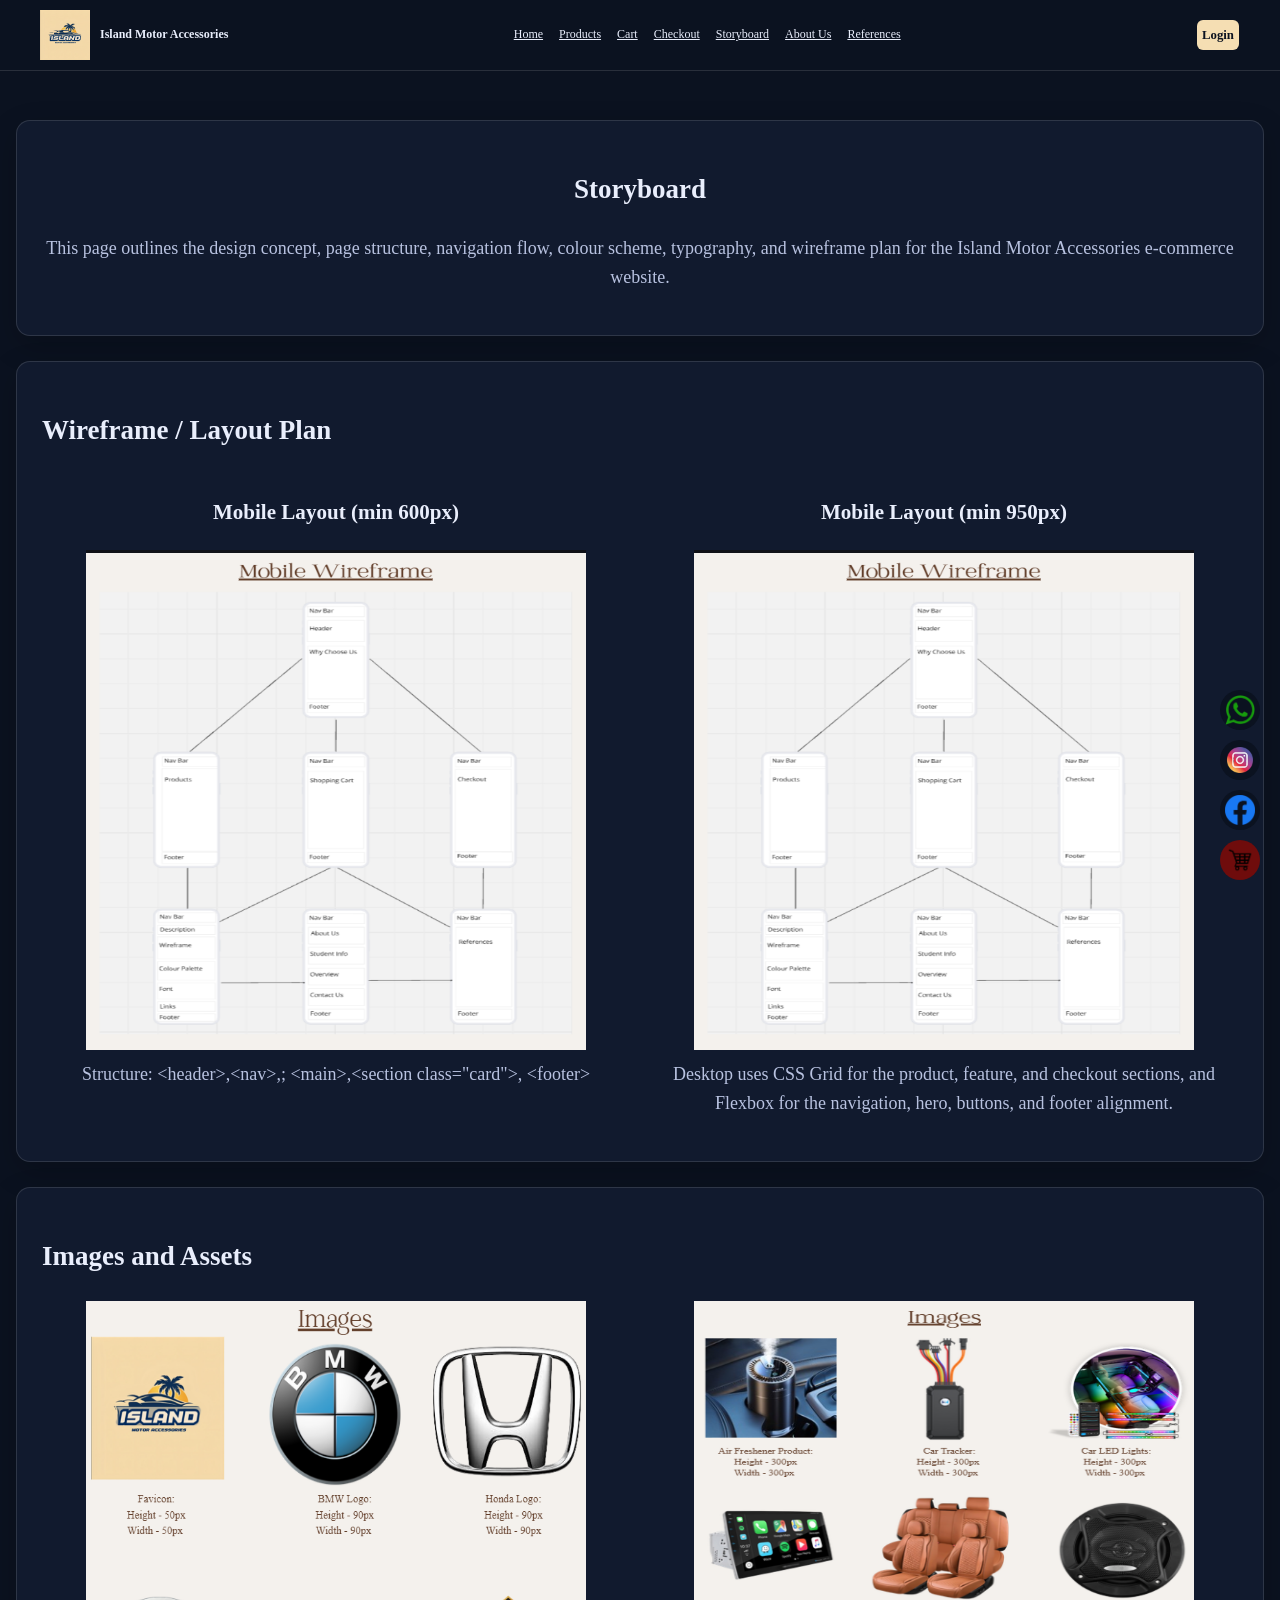
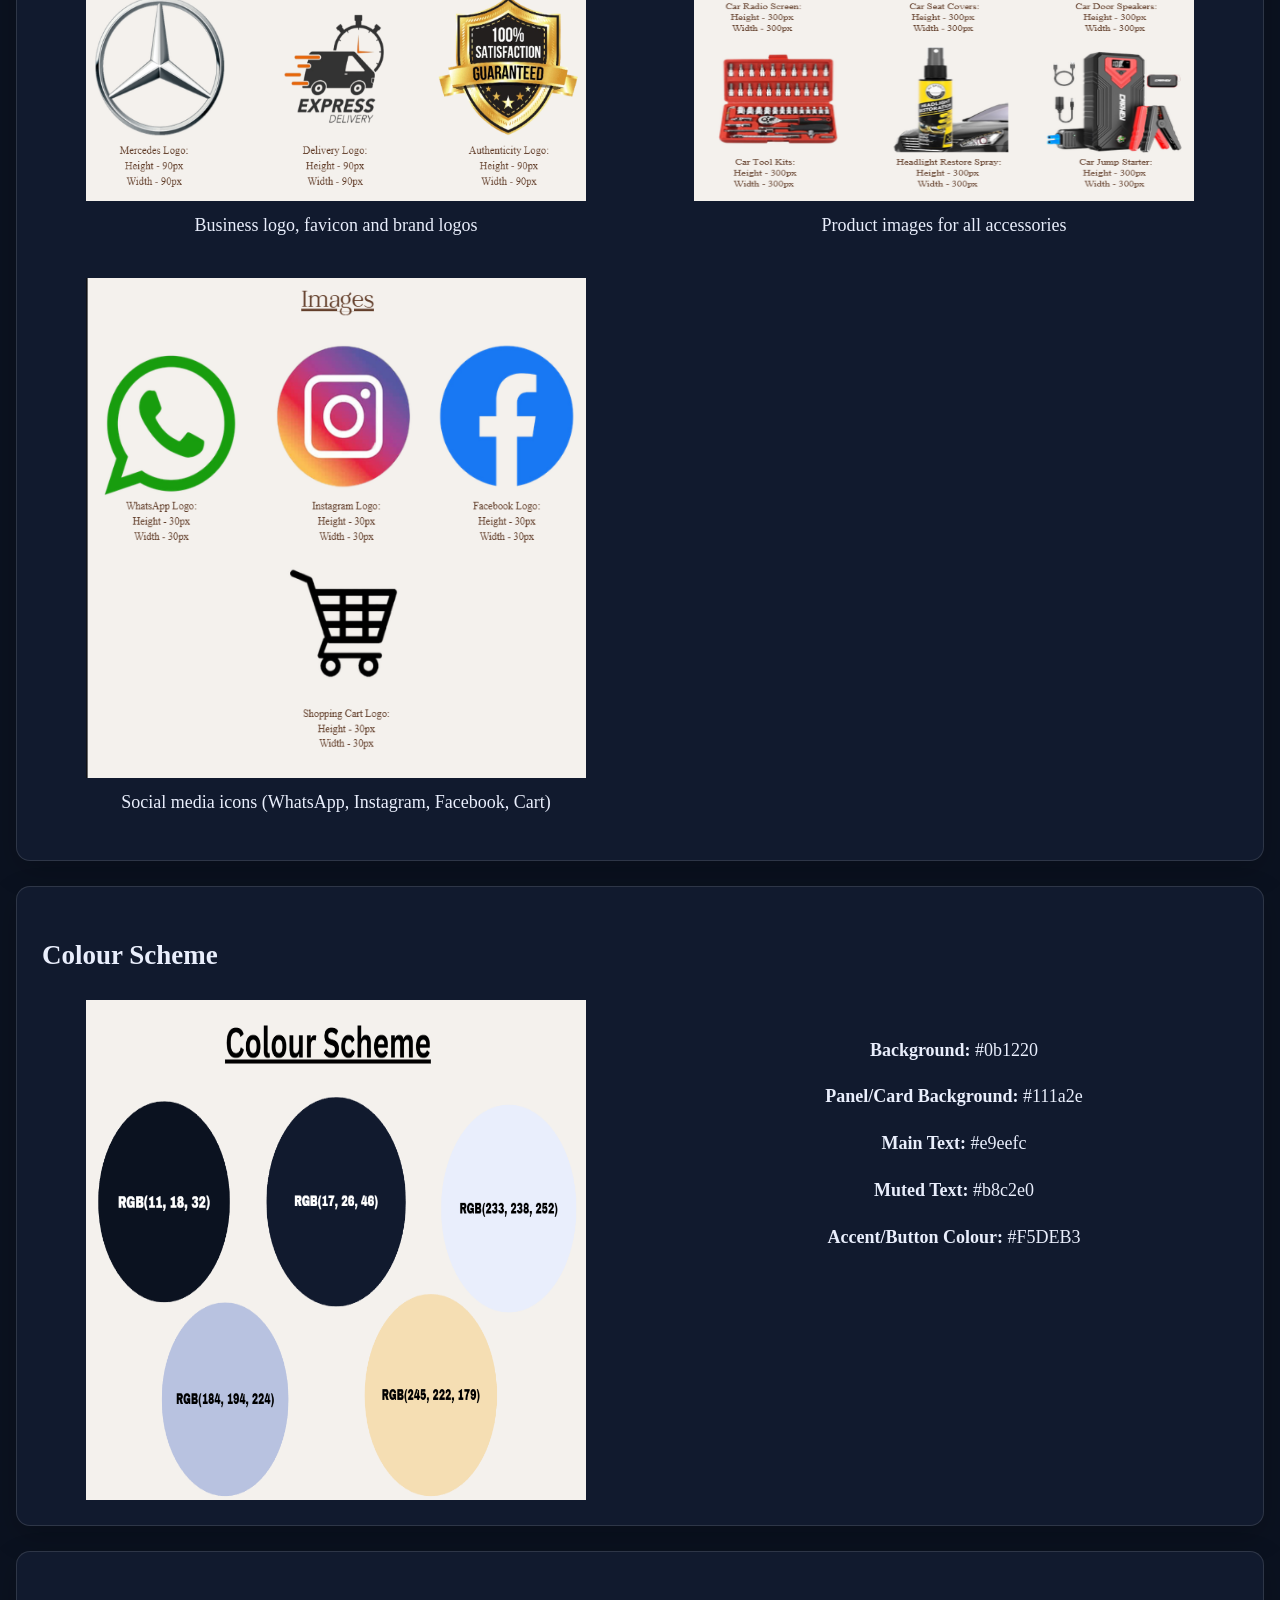
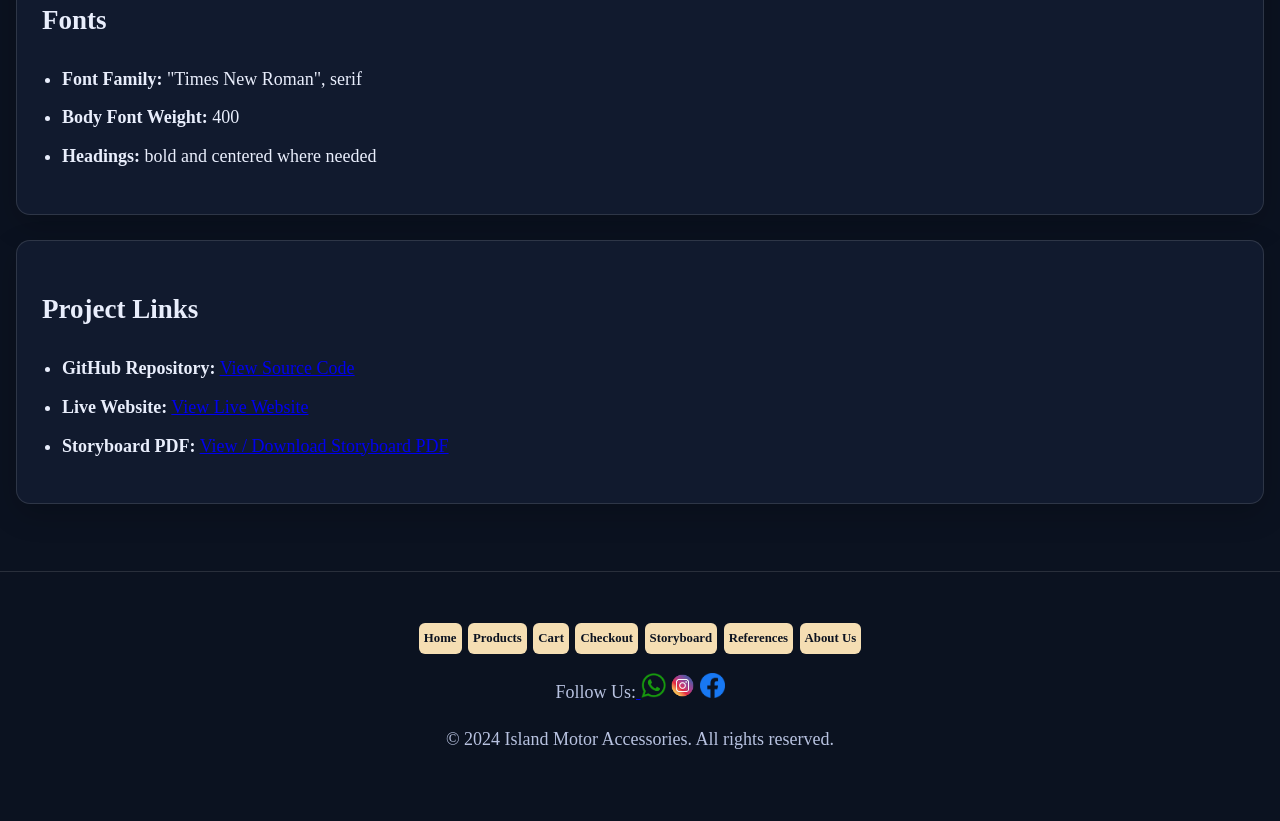
==== Codes/storyboard.html @ e806b503 "Add files via upload" ====
<!--K'Vonne Marshall, 2406408, LAB #2/-->

<!DOCTYPE html>
<html lang="en">
<head>
    <meta charset="UTF-8">
    <meta name="viewport" content="width=device-width, initial-scale=1.0">
    <title>Island Motor Accessories | Storyboard</title>
    <link rel="icon" href="../Assets/Logo.png" type="image/png">
    <link rel="stylesheet" href="../style.css">
</head>
<body>
    <header class="site-header">
            <div class="nav-bar">
                <a href="index.html" class="brand">
                    <img src="../Assets/Logo.png" alt="Logo" class="logo">
                    <span class="brand-name">Island Motor Accessories</span>
                </a>

                <nav class="nav-links">
                    <a href="index.html" title="Home">Home</a>
                    <a href="products.html" title="Products">Products</a>
                    <a href="cart.html" title="Cart">Cart</a>
                    <a href="checkout.html" title="Checkout">Checkout</a>
                    <a href="storyboard.html" title="storyboard">Storyboard</a>
                    <a href="about.html" title="About Us">About Us</a>
                    <a href="references.html" title="References">References</a>

                </nav>

                <div class="nav-right">
                    <div id="user-badge" class="user-badge">
                        <span id="user-initial" class="user-initial"></span>
                        <span id="welcome-user"></span>
                    </div>

                    <a href="login.html" id="auth-link" class="btn-primary footer-btn">Login</a>
                    <button id="logout-btn" class="btn-primary footer-btn" type="button">Logout</button>
                </div>
            </div>
        </header>

    <main class="container">
        <section class="card">
            <h1 class="center">Storyboard</h1>
            <p class="muted center">
                This page outlines the design concept, page structure, navigation flow, colour scheme,
                typography, and wireframe plan for the Island Motor Accessories e-commerce website.
            </p>
        </section>

        <section class="card">
            <h2>Wireframe / Layout Plan</h2>

                <div class="image-grid">
                    <div class="image-item">
                        <h3>Mobile Layout (min 600px)</h3>
                        <img src="../Assets/Mobile.png" alt="Mobile layout storyboard">
                        <p class="muted">
                            Structure: &lt;header&gt;,&lt;nav&gt;,; &lt;main&gt,&lt;section class="card"&gt, &lt;footer&gt
                         </p>                        
                </div>

                <div class="image-item">
                     <h3>Mobile Layout (min 950px)</h3>
                    <img src="../Assets/Mobile.png" alt="Mobile layout storyboard">
                <p class="muted">
                Desktop uses CSS Grid for the product, feature, and checkout sections, and Flexbox for the navigation, hero, buttons, and footer alignment.                </p>
        </section>  

        <section class="card">
            <h2>Images and Assets</h2>

            <div class="image-grid">

                <div class="image-item">
                    <img src="../Assets/Images (1).png" alt="">
                    <p>Business logo, favicon and brand logos</p>
                </div>

                <div class="image-item">
                    <img src="../Assets/Images (2).png" alt="">
                    <p>Product images for all accessories</p>
                </div>

                <div class="image-item">
                    <img src="../Assets/Images (3).png" alt="">
                    <p>Social media icons (WhatsApp, Instagram, Facebook, Cart)</p>
                </div>

            </div>
        </section>

        <section class="card">
            <h2>Colour Scheme</h2>

            <div class="image-grid">
                    <div class="image-item">
                        <img src="../Assets/Colour Scheme.png" alt="Colour palette with RGB values">
                    </div>
            <ul>
                <p><strong>Background:</strong> #0b1220</p>
                <p><strong>Panel/Card Background:</strong> #111a2e</p>
                <p><strong>Main Text:</strong> #e9eefc</p>
                <p><strong>Muted Text:</strong> #b8c2e0</p>
                <p><strong>Accent/Button Colour:</strong> #F5DEB3</p></ul>
        </section>

        <section class="card">
            <h2>Fonts</h2>
            <ul>
                <li><strong>Font Family:</strong> "Times New Roman", serif</li>
                <li><strong>Body Font Weight:</strong> 400</li>
                <li><strong>Headings:</strong> bold and centered where needed</li>
            </ul>
        </section>

        <section class="card">
            <h2>Project Links</h2>
            <ul>
                <li>
                    <strong>GitHub Repository:</strong>
                    <a href="PASTE-YOUR-GITHUB-LINK-HERE" target="_blank" rel="noopener">
                        View Source Code
                    </a>
                </li>
                <li>
                    <strong>Live Website:</strong>
                    <a href="http://127.0.0.1:5500/Codes/index.html" target="_blank" rel="noopener">
                        View Live Website
                    </a>
                </li>
                <li>
                    <strong>Storyboard PDF:</strong>
                    <a href="../Assets/Storyboard.pdf" target="_blank" rel="noopener">
                        View / Download Storyboard PDF
                    </a>
                </li>
            </ul>
        </section>
    </main>

   <footer class="site-footer">
            <nav class="footer-nav" aria-label="Footer Navigation">
                <a href="index.html" class="btn-primary footer-btn">Home</a>
                <a href="products.html" class="btn-primary footer-btn">Products</a>
                <a href="cart.html" class="btn-primary footer-btn">Cart</a>
                <a href="checkout.html" class="btn-primary footer-btn">Checkout</a>
                <a href="storyboard.html" class="btn-primary footer-btn">Storyboard</a>
                <a href="references.html" class="btn-primary footer-btn">References</a>
                <a href="about.html" class="btn-primary footer-btn">About Us</a>
                
                <p>Follow Us:<a href="https://wa.me/18763150309" target="_blank" class="whatsapp"> <img src="../Assets/WhatsApp-removebg-preview (1).png" alt="Logo" class="social-icon"></a>
                <a href="https://www.instagram.com/islandmotorja/" target="_blank" class="instagram"><img src="../Assets/Insta-removebg-preview.png" alt="Logo" class="social-icon"></a>
                <a href="https://www.facebook.com/profile.php?id=61577443343375" target="_blank" class="facebook"><img src="../Assets/Facebook_Logo__2019_-removebg-preview.png" alt="Logo" class="social-icon"></a>
                </p>
                <p>&copy; 2024 Island Motor Accessories. All rights reserved.</p>

            </nav>
            <div class="floating-socials">
                <a href="https://wa.me/18763150309" target="_blank" class="whatsapp"><img src="../Assets/WhatsApp-removebg-preview (1).png" alt="Logo" class="logo"></a>
                <a href="https://www.instagram.com/islandmotorja/" target="_blank" class="instagram"><img src="../Assets/Insta-removebg-preview.png" alt="Logo" class="logo"></a>
                <a href="https://www.facebook.com/profile.php?id=61577443343375" target="_blank" class="facebook"><img src="../Assets/Facebook_Logo__2019_-removebg-preview.png" alt="Logo" class="logo"></a>
                <a href="cart.html" class="cart"><img src="../Assets/Cart-removebg-preview.png" alt="Logo" class="logo"></a>
            </div>
       </footer>

    <script src="../script.js"></script>
</body>
</html>
---- style.css ----
:root{
  --bg: #0b1220;  
  --panel: #111a2e;  
  --text: #e9eefc;   
  --muted: #b8c2e0;  
  --accent: #6ee7ff;
  --border: rgba(255,255,255,.12);

  --radius: 14px;
  --maxw: 1800px;
  --font: "Times New Roman", serif;
  --font-weight: 400;
}

.center{
  text-align: center;
}

.brand-title{
  font-size: 2.5rem;
  color: wheat;
}

.tagline{
  font-size: 1.2rem;
  margin-bottom: 10px;
}

.btn-primary{
  display: inline-block;
  margin-top: 15px;
  padding: 12px 20px;
  background: wheat;
  color: #0b1220;
  border-radius: 10px;
  text-decoration: none;
  font-weight: bold;
}

.btn-primary:hover{
  opacity: 0.9;
}

.trust{
  margin-top: 15px;
}

.contact-box{
  max-width: 1800px;
  margin: 30px auto;
  text-align: center;
}

.contact-buttons{
  margin-top: 15px;
  display: flex;
  justify-content: center;
  gap: 10px;
}

.feature-box{
  background: var(--panel);
  padding: 70px;
  border-radius: var(--radius);
  border: 5px solid var(--border);
  text-align: center;
  box-shadow: 20px 10px 20px rgba(37, 36, 36, 0.095);
  transition: transform 0.3s ease, box-shadow 0.3s ease;
}

.feature-box:hover{
  transform: translateY(-10px) scale(1.02);
  box-shadow: 0 15px 35px rgba(0, 0, 0, 0.4);
}

.feature-box img{
  width: 90px;
  height: 90px;
  object-fit: contain;
  margin-bottom: 15px;
}

.features{
  display: grid;
  gap: 30px;
  margin-top: 25px;
}

@media (min-width: 768px){
  .features{
    grid-template-columns: repeat(3, 1fr);
  }
}

.floating-socials{
  position: fixed;
  bottom: 20px;
  right: 20px;
  display: flex;
  flex-direction: column;
  gap: 10px;
}

.floating-socials a{
  width: 40px;
  height: 40px;
  font-size: 16px;
  display: flex;
  align-items: center;
  justify-content: center;
  border-radius: 50%;
  color: white;
  text-decoration: none;
}

.floating-socials img{
  width: 30px;
  height: 30px;
}

.whatsapp{
  background: #0b1220;
}

.instagram{
  background: #0b1220;
}

.facebook{
  background: #0b1220;
}

.cart{
  background: rgb(111, 12, 12);
}

body{
  margin: 0;                       
  font-family: var(--font);        
  background: var(--bg);           
  color: var(--text);              
  line-height: 1.6;             
}

.container{
  width: min(100% - 32px, var(--maxw));
  margin: 0 auto;
}

.site-header{
  position: sticky;
  top: 0;
  z-index: 1000;
  background: var(--bg);
  border-bottom: 1px solid var(--border);
  padding: 10px 0;
}

.nav-bar{
  display: grid;
  grid-template-columns: auto 1fr auto;
  align-items: center;
  gap: 20px;
  padding: 0 40px;
}

.nav-links{
  display: flex;
  justify-content: center;
  align-items: center;
  gap: 14px;
  flex-wrap: wrap;
  text-decoration: underline;
}

.nav-links a{
  padding: 1px 1px;
  font-size: .75rem;
  white-space: nowrap;
  color: var(--text);
  text-decoration: none;
}

.nav-right{
  display: flex;
  align-items: center;
  justify-content: flex-end;
  gap: 10px;
  white-space: nowrap;
}

#welcome-user{
  font-size: 0.9rem;
  color: wheat;
  white-space: nowrap;
  margin: 0;
  font-weight: bold;
}

.logo{
  width: 50px;
  height: 50px;
}

.brand{
  display: flex;
  align-items: center;
  gap: 10px;
  color: var(--text);
  text-decoration: none;
}

.brand-name{
  font-size: .75rem;
  font-weight: 800;
}

.brand:hover{
  opacity: 0.85;
}

.brand-logos{
  display: flex;
  justify-content: center;
  gap: 12px;
  flex-wrap: wrap;
  margin-bottom: 15px;
}

.brand-logos img{
  width: 80px;
  height: 80px;
}

.nav-links a:hover{
  background: rgba(255,255,255,0.08);
  border-color: var(--border);
  transform: translateY(-1px);
}

.nav-links a:focus-visible{
  outline: 3px solid var(--accent);
  outline-offset: 2px;
}

.references a{
  word-break: break-word;
  overflow-wrap: anywhere;
}

main{
  padding: 24px 0;
}

.card{
  background: var(--panel);
  border: 1px solid var(--border);
  border-radius: var(--radius);
  padding: 25px;
  margin: 25px 0;
  box-shadow: 0 10px 30px rgba(0,0,0,0.2);
}

.muted{
  color: var(--muted);
}

.profile-pic{
  width: 220px;
  max-width: 100%;
  height: auto;
  display: block;
  border-radius: var(--radius);
  border: 1px solid var(--border);
}

.hero{
  display: flex;
  justify-content: center;
  align-items: center;
  text-align: center;
  padding: 40px 20px;
}

.hero-content{
  max-width: 600px;
}

.site-footer{
  border-top: 1px solid var(--border);
  padding: 50px 0;
  margin-top: 18px;
  color: var(--muted);
  text-align: center;
}

.footer-btn{
  padding: 5px 5px;
  font-size: 0.8rem;
  border-radius: 6px;
  margin: 1px;
}

.social-icon{
  width: 25px;
  height: 25px;
}

@media (min-width: 950px){
  body{
    font-size: 18px;
  }
}

.products{
  display: grid;
  gap: 20px;
}

@media (min-width: 768px){
  .products{
    grid-template-columns: repeat(3, 1fr);
  }
}

.product-card{
  background: rgb(104, 103, 103);
  border: 1px solid var(--border);
  border-radius: var(--radius);
  padding: 15px;
  text-align: center;
  box-shadow: 0 8px 20px rgba(0,0,0,0.1);
  transition: 0.3s;
}

.product-card:hover{
  transform: translateY(-5px);
}

.product-card img{
  width: 100%;
  height: 150px;
  object-fit: contain;
  margin-bottom: 10px;
}

.price{
  font-weight: bold;
  margin: 10px 0;
  color: white;
}

.table-wrap{
  width: 100%;
  overflow-x: auto;
  -webkit-overflow-scrolling: touch;
}

.cart-table{
  width: 100%;
  border-collapse: collapse;
  margin-top: 20px;
}

.cart-table th,
.cart-table td{
  border: 1px solid var(--border);
  padding: 10px;
  text-align: center;
}

.cart-summary{
  margin-top: 20px;
  text-align: right;
}

.cart-buttons{
  margin-top: 20px;
  display: flex;
  justify-content: space-between;
}

button{
  padding: 5px 10px;
  border: none;
  border-radius: 5px;
  cursor: pointer;
}

button:hover{
  opacity: 0.8;
}

.cart-message{
  position: fixed;
  top: 80px;
  right: 20px;
  background: #28a745;
  color: white;
  padding: 12px 18px;
  border-radius: 8px;
  opacity: 0;
  transition: 0.3s;
  z-index: 1000;
}

.cart-table button{
  padding: 5px 10px;
  margin: 2px;
  border: none;
  border-radius: 5px;
  cursor: pointer;
  background: wheat;
  color: #0b1220;
  font-weight: bold;
}

.cart-table button:hover{
  opacity: 0.8;
}

.confirm-box{
  position: fixed;
  inset: 0;
  background: rgba(0, 0, 0, 0.55);
  display: flex;
  justify-content: center;
  align-items: center;
  z-index: 2000;
}

.confirm-content{
  background: var(--panel);
  color: var(--text);
  padding: 25px;
  border-radius: var(--radius);
  border: 1px solid var(--border);
  width: min(90%, 400px);
  text-align: center;
  box-shadow: 0 10px 30px rgba(0,0,0,0.3);
}

.confirm-actions{
  margin-top: 15px;
  display: flex;
  justify-content: center;
  gap: 10px;
}

.small-btn{
  padding: 8px 14px;
  font-size: 0.9rem;
}

.hidden{
  display: none;
}

.checkout-layout{
  display: grid;
  gap: 25px;
  margin-top: 20px;
}

.checkout-form-box,
.checkout-summary{
  background: var(--panel);
  border: 1px solid var(--border);
  border-radius: var(--radius);
  padding: 20px;
  min-width: 0;
}

.form-group{
  display: flex;
  flex-direction: column;
  margin-bottom: 15px;
}

.form-group label{
  margin-bottom: 6px;
  font-weight: bold;
}

.form-group input,
.form-group textarea{
  width: 100%;
  box-sizing: border-box;
  padding: 7px;
  border: 1px solid var(--border);
  border-radius: 8px;
  font-family: var(--font);
  font-size: 0.85rem;
}

.checkout-buttons{
  display: flex;
  flex-wrap: wrap;
  gap: 10px;
  margin-top: 20px;
}

.error{
  color: #ff6b6b;
  font-size: 0.85rem;
  min-height: 18px;
}

.checkout-message{
  margin-top: 15px;
  padding: 12px;
  border-radius: 8px;
  font-weight: bold;
}

@media (min-width: 900px){
  .checkout-layout{
    grid-template-columns: 1.1fr 0.9fr;
    align-items: start;
  }
}

.login-box,
.register-box{
  max-width: 700px;
  margin: 30px auto;
}

.card ul{
  padding-left: 20px;
}

.card li{
  margin-bottom: 10px;
}

@media (max-width: 768px){
  .nav-bar{
    display: flex;
    flex-direction: column;
    align-items: center;
    gap: 10px;
    padding: 10px 14px;
  }

  .brand{
    justify-content: center;
    text-align: center;
    gap: 8px;
  }

  .logo{
    width: 42px;
    height: 42px;
  }

  .brand-name{
    font-size: 0.95rem;
    text-align: center;
  }

  .nav-links{
    width: 100%;
    justify-content: center;
    gap: 10px;
    flex-wrap: wrap;
  }

  .nav-links a{
    font-size: 0.9rem;
  }

  .nav-right{
    width: 100%;
    justify-content: center;
    flex-wrap: wrap;
    gap: 8px;
  }

  #welcome-user{
    width: 100%;
    text-align: center;
    font-size: 0.85rem;
  }

  .user-badge{
    justify-content: center;
    width: 100%;
  }

  .btn-primary{
    padding: 10px 14px;
    font-size: 0.95rem;
  }

  .footer-btn{
    padding: 8px 12px;
    font-size: 0.85rem;
  }

  .container{
    width: calc(100% - 20px);
    margin: 0 auto;
  }

  .card{
    max-width: 100%;
    padding: 14px;
    margin: 16px 0;
    box-sizing: border-box;
  }

  .brand-title{
    font-size: 1.8rem;
  }

  .tagline{
    font-size: 1rem;
  }

  .products,
  .features,
  .checkout-layout{
    display: grid;
    grid-template-columns: 1fr;
    gap: 16px;
  }

  .checkout-summary,
  .checkout-form-box{
    width: 100%;
    max-width: 100%;
    padding: 16px;
    box-sizing: border-box;
  }

  .form-group input,
  .form-group textarea{
    width: 100%;
    box-sizing: border-box;
    padding: 8px;
    font-size: 0.9rem;
  }

  .form-group textarea{
    min-height: 90px;
  }

  .cart-table{
    min-width: 620px;
  }

  .cart-table th,
  .cart-table td{
    padding: 8px;
    font-size: 0.9rem;
  }

  .cart-summary{
    text-align: left;
  }

  .cart-buttons,
  .checkout-buttons{
    display: flex;
    flex-direction: column;
    gap: 10px;
  }

  .cart-buttons .btn-primary,
  .checkout-buttons .btn-primary,
  .cart-buttons button,
  .checkout-buttons button{
    width: 100%;
    text-align: center;
    box-sizing: border-box;
  }

  .floating-socials{
    bottom: 10px;
    right: 8px;
    gap: 6px;
  }

  .floating-socials a{
    width: 30px;
    height: 30px;
  }

  .floating-socials img{
    width: 18px;
    height: 18px;
  }
}

.image-grid{
  display: grid;
  grid-template-columns: repeat(2, 1fr);
  gap: 20px;
  text-align: center;
}

.image-item img{
  width: 500px;
  height: 500px;
  max-width: 800px;
  margin: 0 auto;
  display: block;
}

.image-item p{
  margin-top: 10px;
}

@media (max-width: 768px){
  .image-grid{
    grid-template-columns: repeat(2, 1fr);
  }

  .image-item img{
    width: 350px;
    height: 450px;
    max-width: 450px;
  }
}

@media (max-width: 480px){
  .image-grid{
    grid-template-columns: 1fr;
  }
}
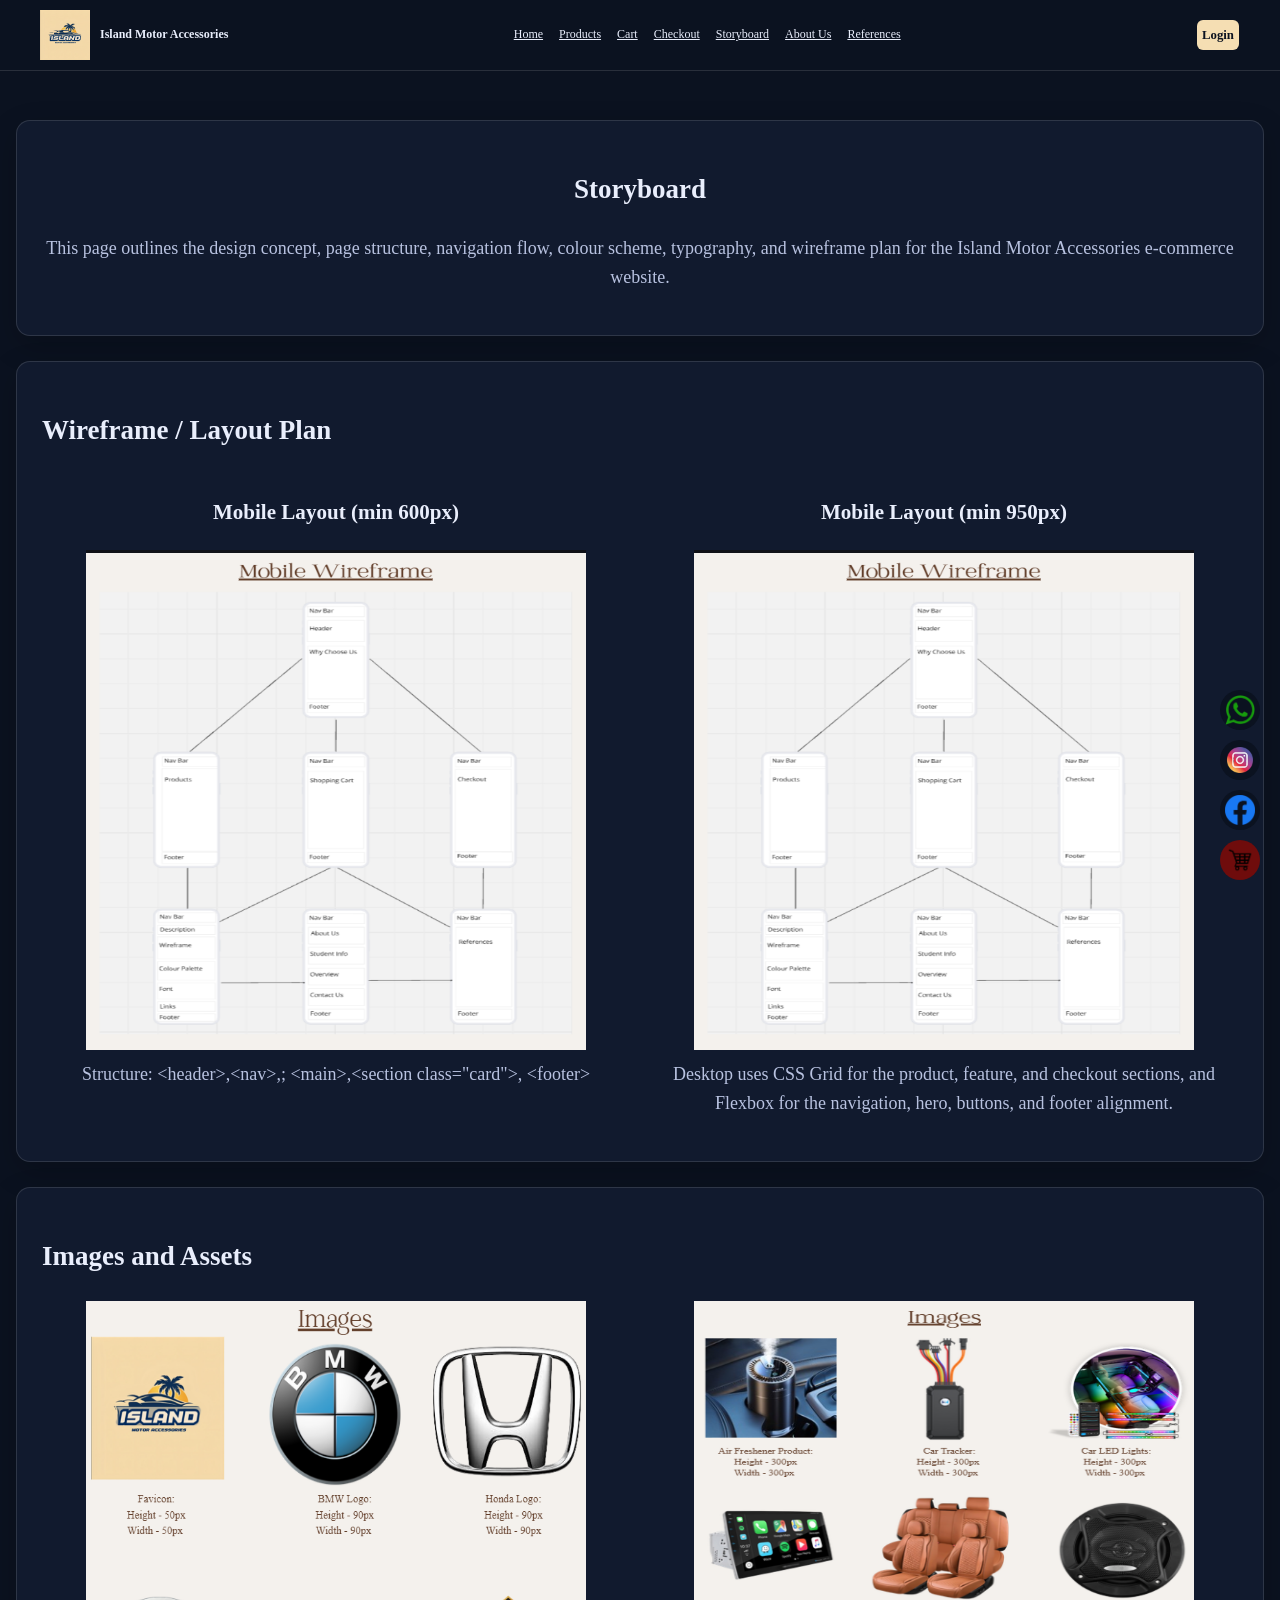
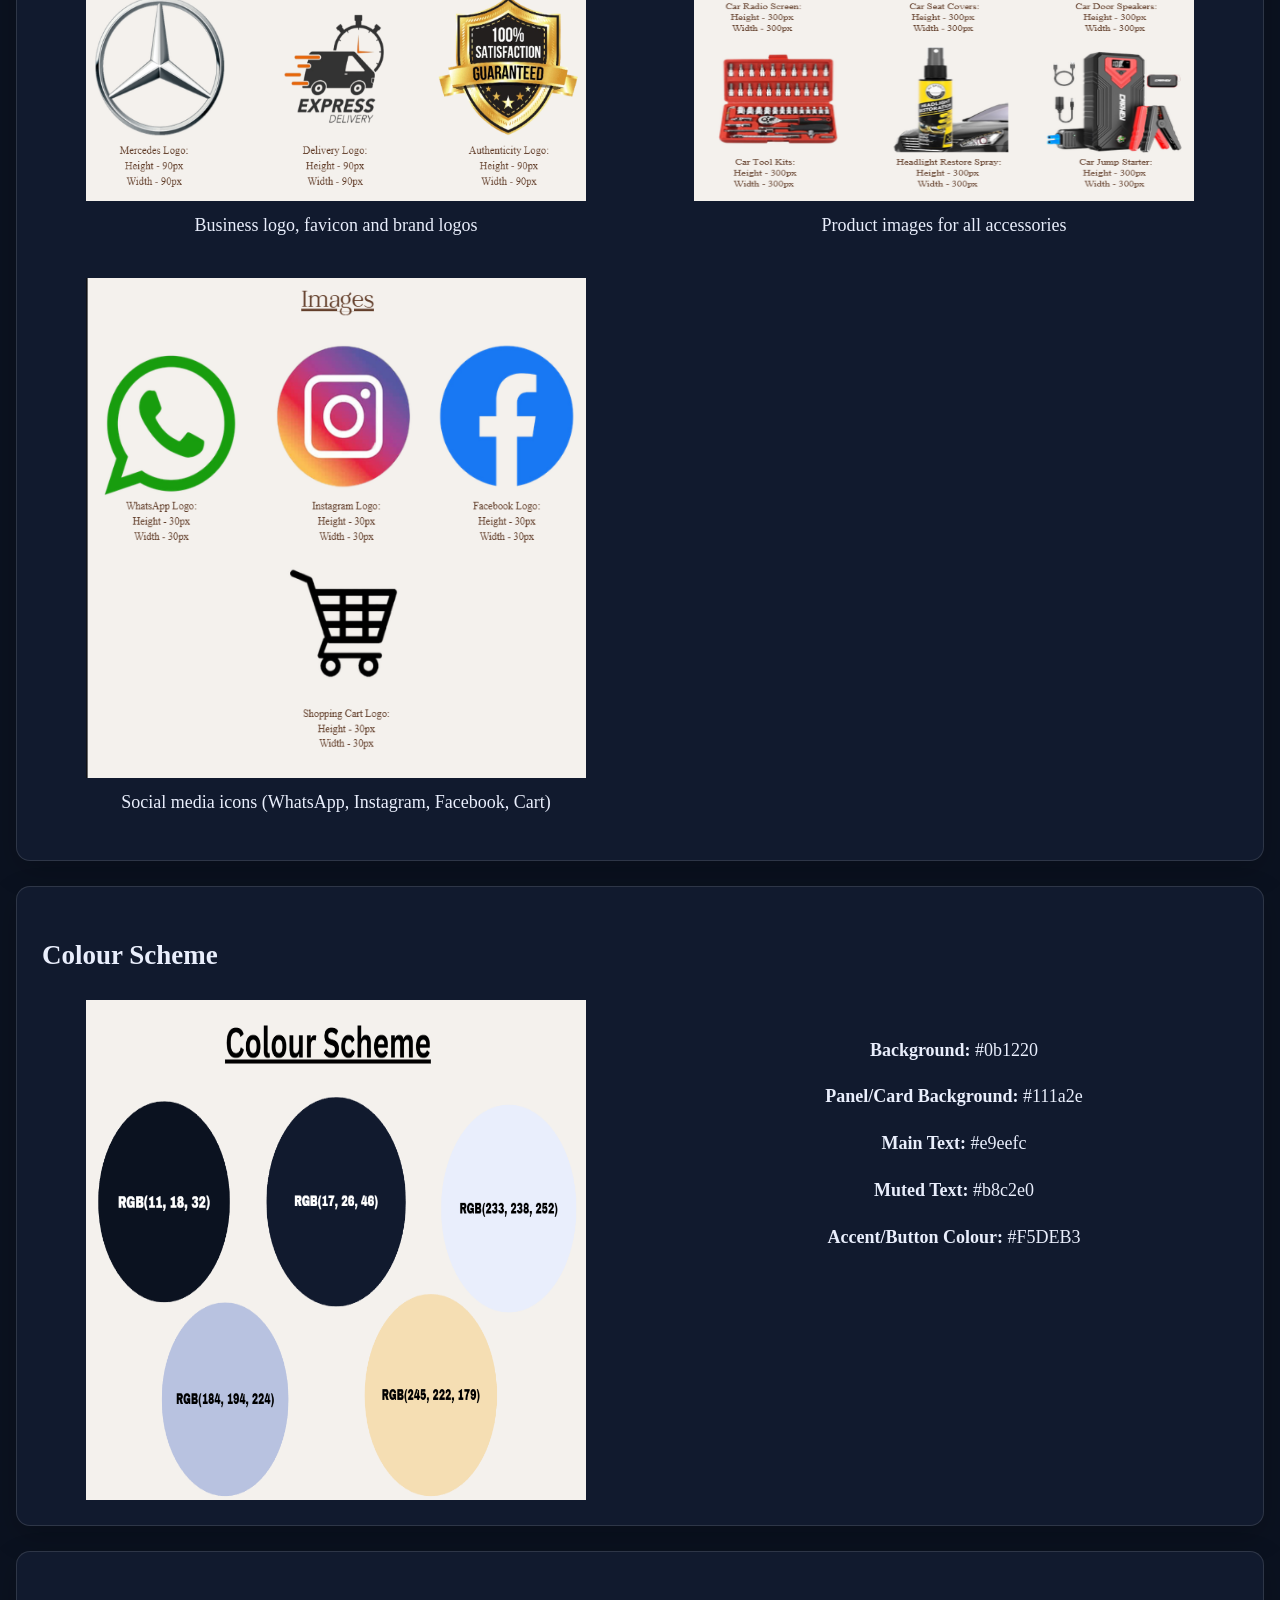
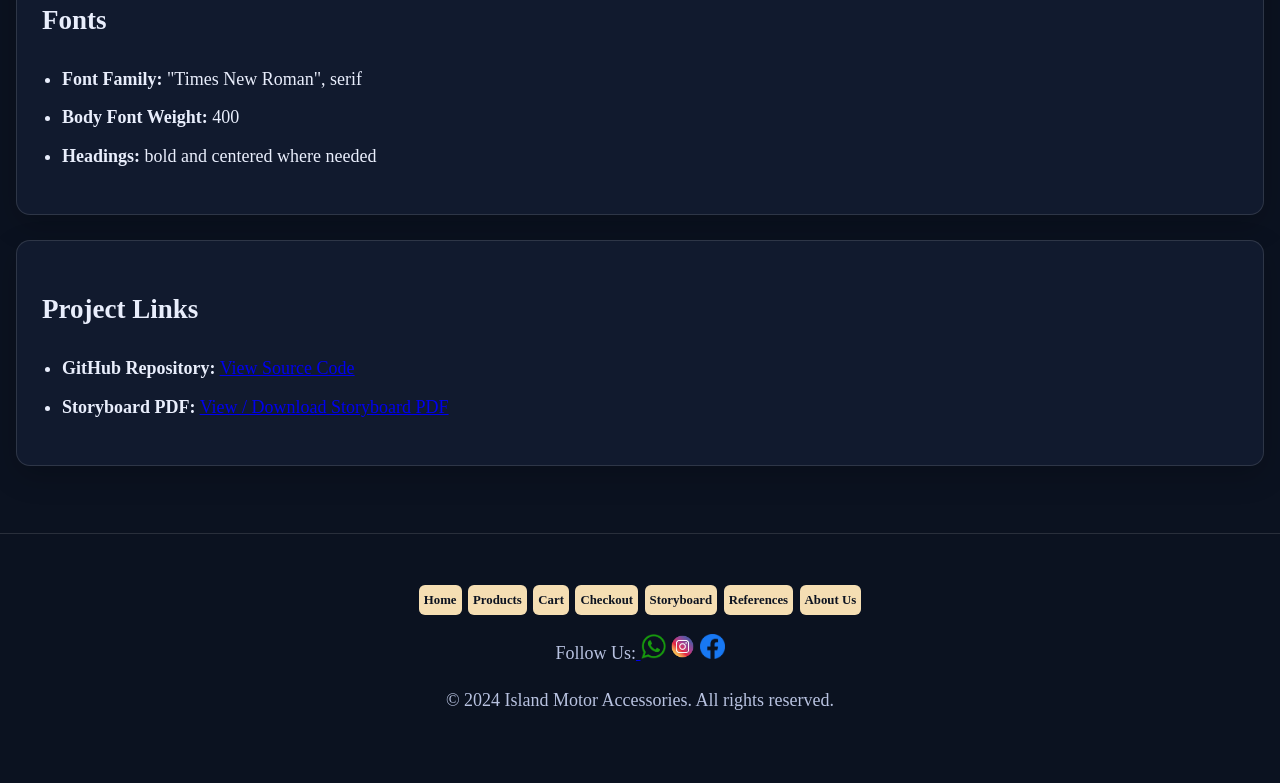
==== commit 19682008: "storyboard.html" ====
--- a/Codes/storyboard.html
+++ b/Codes/storyboard.html
@@ -120,14 +120,8 @@
             <ul>
                 <li>
                     <strong>GitHub Repository:</strong>
-                    <a href="PASTE-YOUR-GITHUB-LINK-HERE" target="_blank" rel="noopener">
+                    <a href="https://github.com/KevxPrince/IA2-ECommerce-website" target="_blank" rel="noopener">
                         View Source Code
-                    </a>
-                </li>
-                <li>
-                    <strong>Live Website:</strong>
-                    <a href="http://127.0.0.1:5500/Codes/index.html" target="_blank" rel="noopener">
-                        View Live Website
                     </a>
                 </li>
                 <li>
@@ -167,4 +161,4 @@
 
     <script src="../script.js"></script>
 </body>
-</html>+</html>
